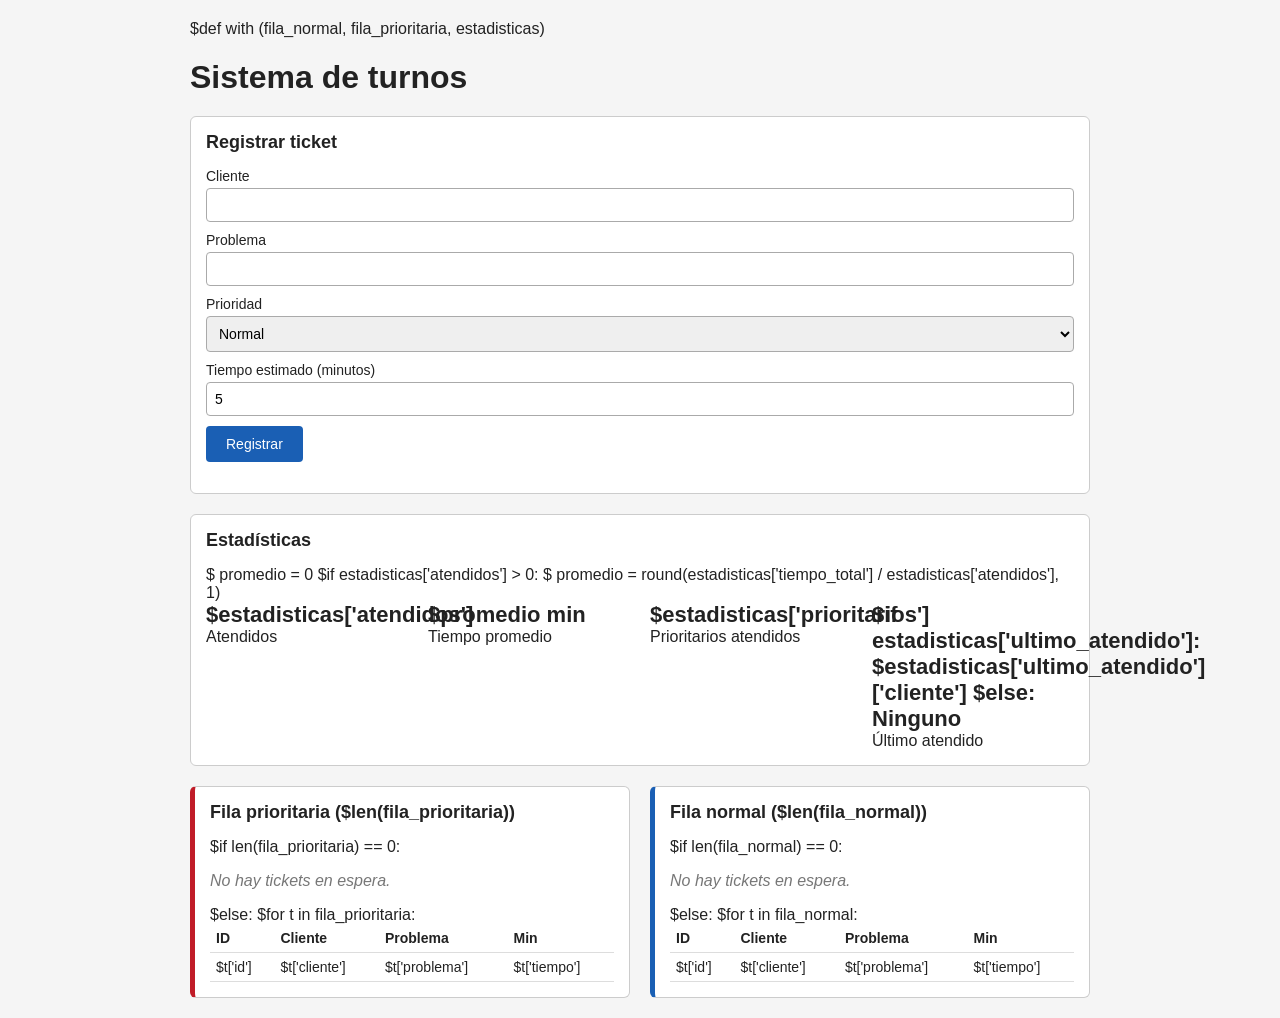
==== controllers/tick.html @ 9a77e490 "Escribe aquí tu mensaje" ====
$def with (fila_normal, fila_prioritaria, estadisticas)
<!DOCTYPE html>
<html lang="es">

<head>
    <meta charset="UTF-8">
    <meta name="viewport" content="width=device-width, initial-scale=1">
    <title>Sistema de turnos</title>
    <link rel="stylesheet" href="style.css">
</head>

<body>

    <h1>Sistema de turnos</h1>

    <section>
        <h2>Registrar ticket</h2>
        <form method="POST" action="/">
            <input type="hidden" name="action" value="registrar">

            <label>Cliente
                <input type="text" name="cliente" required>
            </label>

            <label>Problema
                <input type="text" name="problema" required>
            </label>

            <label>Prioridad
                <select name="prioridad">
                    <option value="normal">Normal</option>
                    <option value="prioritaria">Prioritaria</option>
                </select>
            </label>

            <label>Tiempo estimado (minutos)
                <input type="number" name="tiempo" min="1" value="5" required>
            </label>

            <button type="submit">Registrar</button>
        </form>
    </section>

    <section>
        <h2>Estadísticas</h2>
        $ promedio = 0
        $if estadisticas['atendidos'] > 0:
        $ promedio = round(estadisticas['tiempo_total'] / estadisticas['atendidos'], 1)
        <div class="stats">
            <div><strong>$estadisticas['atendidos']</strong>Atendidos</div>
            <div><strong>$promedio min</strong>Tiempo promedio</div>
            <div><strong>$estadisticas['prioritarios']</strong>Prioritarios atendidos</div>
            <div>
                <strong>
                    $if estadisticas['ultimo_atendido']:
                    $estadisticas['ultimo_atendido']['cliente']
                    $else:
                    Ninguno
                </strong>
                Último atendido
            </div>
        </div>
    </section>

    <div class="filas">
        <section class="prioritaria">
            <h2>Fila prioritaria ($len(fila_prioritaria))</h2>
            $if len(fila_prioritaria) == 0:
            <p class="vacio">No hay tickets en espera.</p>
            $else:
            <table>
                <tr>
                    <th>ID</th>
                    <th>Cliente</th>
                    <th>Problema</th>
                    <th>Min</th>
                </tr>
                $for t in fila_prioritaria:
                <tr>
                    <td>$t['id']</td>
                    <td>$t['cliente']</td>
                    <td>$t['problema']</td>
                    <td>$t['tiempo']</td>
                </tr>
            </table>
        </section>

        <section class="normal">
            <h2>Fila normal ($len(fila_normal))</h2>
            $if len(fila_normal) == 0:
            <p class="vacio">No hay tickets en espera.</p>
            $else:
            <table>
                <tr>
                    <th>ID</th>
                    <th>Cliente</th>
                    <th>Problema</th>
                    <th>Min</th>
                </tr>
                $for t in fila_normal:
                <tr>
                    <td>$t['id']</td>
                    <td>$t['cliente']</td>
                    <td>$t['problema']</td>
                    <td>$t['tiempo']</td>
                </tr>
            </table>
        </section>
    </div>

</body>

</html>
---- controllers/style.css ----
body {
     font-family: Arial, sans-serif;
     max-width: 900px;
     margin: 0 auto;
     padding: 20px;
     color: #222;
     background: #f5f5f5;
 }

 h1 {
     margin-bottom: 20px;
 }

 h2 {
     margin-top: 0;
     font-size: 18px;
 }

 section {
     background: #fff;
     border: 1px solid #ccc;
     border-radius: 6px;
     padding: 15px;
     margin-bottom: 20px;
 }

 label {
     display: block;
     margin-bottom: 10px;
     font-size: 14px;
 }

 input,
 select {
     display: block;
     width: 100%;
     padding: 8px;
     margin-top: 4px;
     box-sizing: border-box;
     border: 1px solid #aaa;
     border-radius: 4px;
     font-size: 14px;
 }

 button {
     padding: 10px 20px;
     background: #1a5fb4;
     color: #fff;
     border: none;
     border-radius: 4px;
     cursor: pointer;
     font-size: 14px;
 }

 button:hover {
     background: #144a8f;
 }

 .filas {
     display: flex;
     gap: 20px;
     flex-wrap: wrap;
 }

 .filas section {
     flex: 1;
     min-width: 280px;
     margin-bottom: 0;
 }

 .prioritaria {
     border-left: 5px solid #c01c28;
 }

 .normal {
     border-left: 5px solid #1a5fb4;
 }

 table {
     width: 100%;
     border-collapse: collapse;
     font-size: 14px;
 }

 th,
 td {
     text-align: left;
     padding: 6px;
     border-bottom: 1px solid #ddd;
 }

 .vacio {
     color: #777;
     font-style: italic;
 }

 .stats {
     display: flex;
     gap: 20px;
     flex-wrap: wrap;
 }

 .stats div {
     flex: 1;
     min-width: 140px;
 }

 .stats strong {
     display: block;
     font-size: 22px;
 }
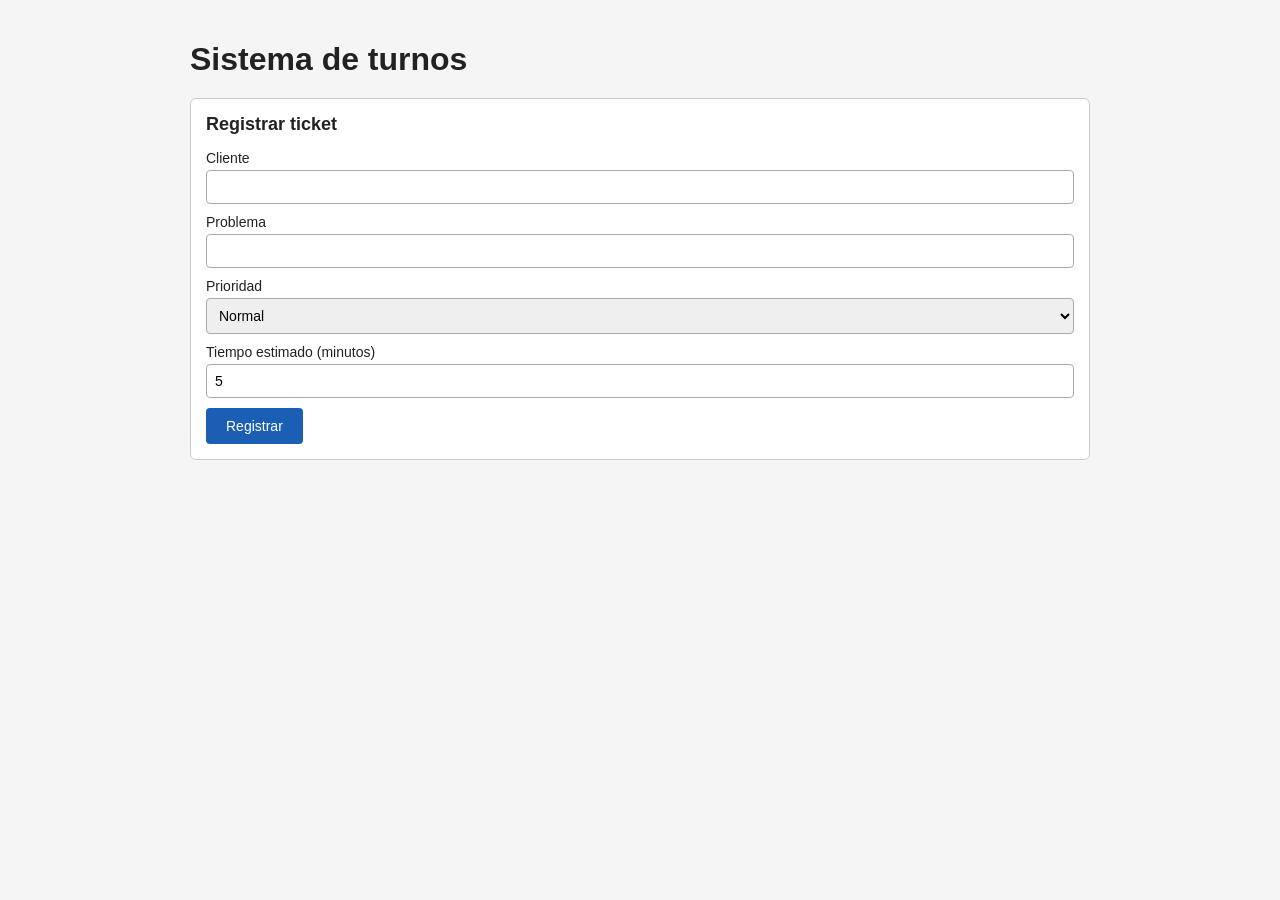
==== commit 46e3118b: "Escribe aquí tu mensaje" ====
--- a/controllers/tick.html
+++ b/controllers/tick.html
@@ -1,4 +1,4 @@
-$def with (fila_normal, fila_prioritaria, estadisticas)
+<!--$def with (fila_normal, fila_prioritaria, estadisticas)-->
 <!DOCTYPE html>
 <html lang="es">
 
@@ -41,72 +41,71 @@
         </form>
     </section>
 
-    <section>
-        <h2>Estadísticas</h2>
-        $ promedio = 0
-        $if estadisticas['atendidos'] > 0:
-        $ promedio = round(estadisticas['tiempo_total'] / estadisticas['atendidos'], 1)
-        <div class="stats">
-            <div><strong>$estadisticas['atendidos']</strong>Atendidos</div>
-            <div><strong>$promedio min</strong>Tiempo promedio</div>
-            <div><strong>$estadisticas['prioritarios']</strong>Prioritarios atendidos</div>
-            <div>
-                <strong>
-                    $if estadisticas['ultimo_atendido']:
-                    $estadisticas['ultimo_atendido']['cliente']
-                    $else:
-                    Ninguno
-                </strong>
-                Último atendido
-            </div>
-        </div>
-    </section>
 
-    <div class="filas">
-        <section class="prioritaria">
-            <h2>Fila prioritaria ($len(fila_prioritaria))</h2>
-            $if len(fila_prioritaria) == 0:
-            <p class="vacio">No hay tickets en espera.</p>
-            $else:
-            <table>
-                <tr>
-                    <th>ID</th>
-                    <th>Cliente</th>
-                    <th>Problema</th>
-                    <th>Min</th>
-                </tr>
-                $for t in fila_prioritaria:
-                <tr>
-                    <td>$t['id']</td>
-                    <td>$t['cliente']</td>
-                    <td>$t['problema']</td>
-                    <td>$t['tiempo']</td>
-                </tr>
-            </table>
-        </section>
 
-        <section class="normal">
-            <h2>Fila normal ($len(fila_normal))</h2>
-            $if len(fila_normal) == 0:
-            <p class="vacio">No hay tickets en espera.</p>
-            $else:
-            <table>
-                <tr>
-                    <th>ID</th>
-                    <th>Cliente</th>
-                    <th>Problema</th>
-                    <th>Min</th>
-                </tr>
-                $for t in fila_normal:
-                <tr>
-                    <td>$t['id']</td>
-                    <td>$t['cliente']</td>
-                    <td>$t['problema']</td>
-                    <td>$t['tiempo']</td>
-                </tr>
-            </table>
-        </section>
+
+
+    <!--NO SÉ QUE HAGA ESTO
+    
+<section>
+  <h2>Estadísticas</h2>
+  $ promedio = 0
+  $if estadisticas['atendidos'] > 0:
+    $ promedio = round(estadisticas['tiempo_total'] / estadisticas['atendidos'], 1)
+  <div class="stats">
+    <div><strong>$estadisticas['atendidos']</strong>Atendidos</div>
+    <div><strong>$promedio min</strong>Tiempo promedio</div>
+    <div><strong>$estadisticas['prioritarios']</strong>Prioritarios atendidos</div>
+    <div>
+      <strong>
+        $if estadisticas['ultimo_atendido']:
+          $estadisticas['ultimo_atendido']['cliente']
+        $else:
+          Ninguno
+      </strong>
+      Último atendido
     </div>
+  </div>
+</section>
+ 
+<div class="filas">
+  <section class="prioritaria">
+    <h2>Fila prioritaria ($len(fila_prioritaria))</h2>
+    $if len(fila_prioritaria) == 0:
+      <p class="vacio">No hay tickets en espera.</p>
+    $else:
+      <table>
+        <tr><th>ID</th><th>Cliente</th><th>Problema</th><th>Min</th></tr>
+        $for t in fila_prioritaria:
+          <tr>
+            <td>$t['id']</td>
+            <td>$t['cliente']</td>
+            <td>$t['problema']</td>
+            <td>$t['tiempo']</td>
+          </tr>
+      </table>
+  </section>
+ 
+  <section class="normal">
+    <h2>Fila normal ($len(fila_normal))</h2>
+    $if len(fila_normal) == 0:
+      <p class="vacio">No hay tickets en espera.</p>
+    $else:
+      <table>
+        <tr><th>ID</th><th>Cliente</th><th>Problema</th><th>Min</th></tr>
+        $for t in fila_normal:
+          <tr>
+            <td>$t['id']</td>
+            <td>$t['cliente']</td>
+            <td>$t['problema']</td>
+            <td>$t['tiempo']</td>
+          </tr>
+      </table>
+  </section>
+</div>
+    
+    
+    -->
 
 </body>
 
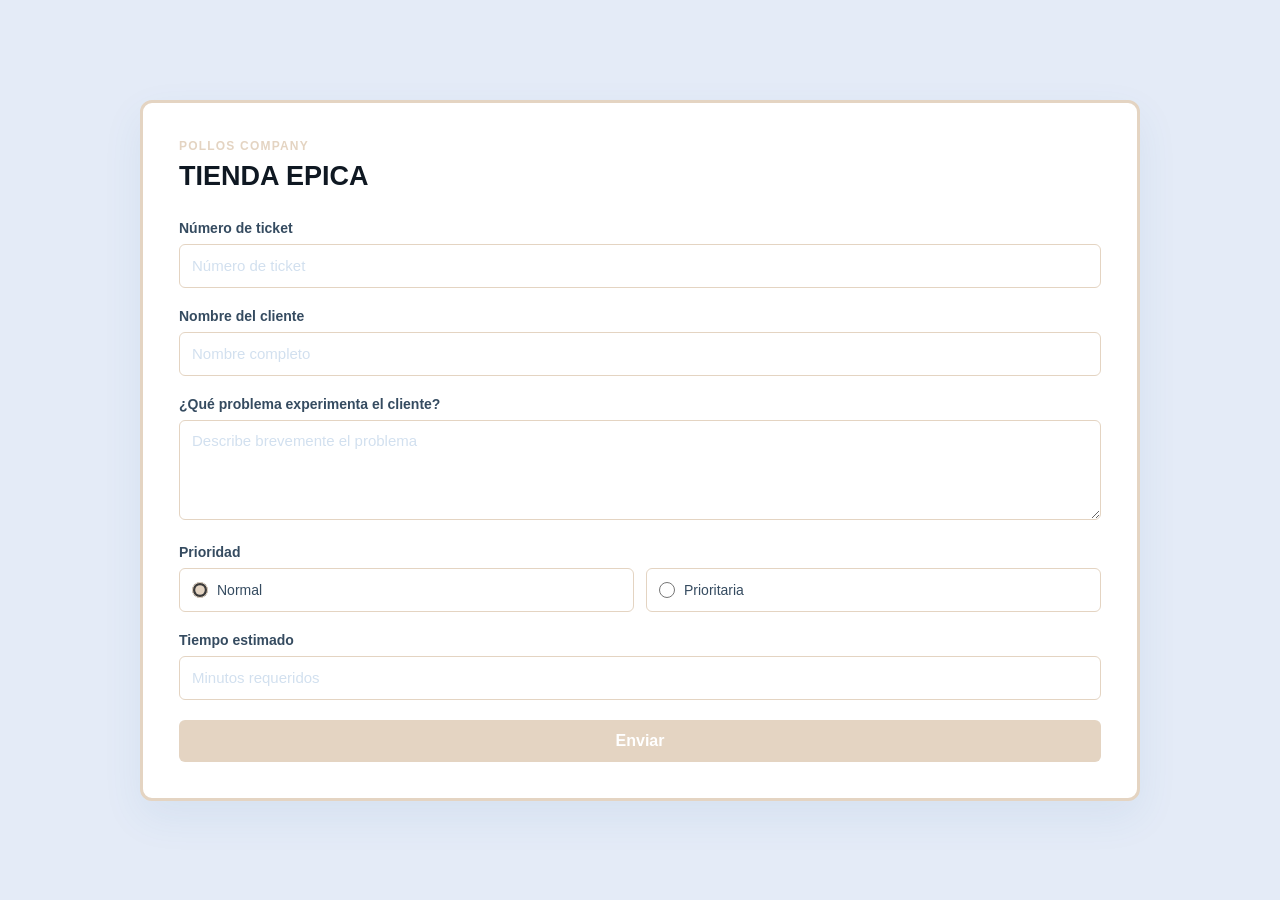
==== commit 0f0afac9: "hola amikitos" ====
--- a/controllers/tick.html
+++ b/controllers/tick.html
@@ -1,112 +1,59 @@
-<!--$def with (fila_normal, fila_prioritaria, estadisticas)-->
 <!DOCTYPE html>
 <html lang="es">
 
 <head>
-    <meta charset="UTF-8">
-    <meta name="viewport" content="width=device-width, initial-scale=1">
-    <title>Sistema de turnos</title>
-    <link rel="stylesheet" href="style.css">
+  <meta charset="UTF-8">
+  <meta name="viewport" content="width=device-width, initial-scale=1.0">
+  <title>Tickets | Pollos Company</title>
+  <link rel="stylesheet" href="style.css">
+  <link rel="icon" href="img/icono.ico">
 </head>
 
 <body>
+  <main class="formulario">
+    <header class="encabezado">
+      <p class="etiqueta-superior">Pollos Company</p>
+      <h1>TIENDA EPICA</h1>
+    </header>
 
-    <h1>Sistema de turnos</h1>
+    <form>
+      <div class="campo">
+        <label for="numero-ticket">Número de ticket</label>
+        <input id="numero-ticket" name="numero-ticket" type="text" placeholder="Número de ticket">
+      </div>
 
-    <section>
-        <h2>Registrar ticket</h2>
-        <form method="POST" action="/">
-            <input type="hidden" name="action" value="registrar">
+      <div class="campo">
+        <label for="nombre-cliente">Nombre del cliente</label>
+        <input id="nombre-cliente" name="nombre-cliente" type="text" placeholder="Nombre completo">
+      </div>
 
-            <label>Cliente
-                <input type="text" name="cliente" required>
-            </label>
+      <div class="campo">
+        <label for="tipo-problema">¿Qué problema experimenta el cliente?</label>
+        <textarea id="tipo-problema" name="tipo-problema" placeholder="Describe brevemente el problema"></textarea>
+      </div>
 
-            <label>Problema
-                <input type="text" name="problema" required>
-            </label>
+      <fieldset>
+        <legend>Prioridad</legend>
+        <div class="opciones-prioridad">
+          <label class="opcion" for="prioridad-normal">
+            <input id="prioridad-normal" name="prioridad" type="radio" value="normal" checked>
+            Normal
+          </label>
+          <label class="opcion" for="prioridad-prioritaria">
+            <input id="prioridad-prioritaria" name="prioridad" type="radio" value="prioritaria">
+            Prioritaria
+          </label>
+        </div>
+      </fieldset>
 
-            <label>Prioridad
-                <select name="prioridad">
-                    <option value="normal">Normal</option>
-                    <option value="prioritaria">Prioritaria</option>
-                </select>
-            </label>
+      <div class="campo">
+        <label for="tiempo-estimado">Tiempo estimado</label>
+        <input id="tiempo-estimado" name="tiempo-estimado" type="number" min="1" placeholder="Minutos requeridos">
+      </div>
 
-            <label>Tiempo estimado (minutos)
-                <input type="number" name="tiempo" min="1" value="5" required>
-            </label>
-
-            <button type="submit">Registrar</button>
-        </form>
-    </section>
-
-
-
-
-
-    <!--NO SÉ QUE HAGA ESTO
-    
-<section>
-  <h2>Estadísticas</h2>
-  $ promedio = 0
-  $if estadisticas['atendidos'] > 0:
-    $ promedio = round(estadisticas['tiempo_total'] / estadisticas['atendidos'], 1)
-  <div class="stats">
-    <div><strong>$estadisticas['atendidos']</strong>Atendidos</div>
-    <div><strong>$promedio min</strong>Tiempo promedio</div>
-    <div><strong>$estadisticas['prioritarios']</strong>Prioritarios atendidos</div>
-    <div>
-      <strong>
-        $if estadisticas['ultimo_atendido']:
-          $estadisticas['ultimo_atendido']['cliente']
-        $else:
-          Ninguno
-      </strong>
-      Último atendido
-    </div>
-  </div>
-</section>
- 
-<div class="filas">
-  <section class="prioritaria">
-    <h2>Fila prioritaria ($len(fila_prioritaria))</h2>
-    $if len(fila_prioritaria) == 0:
-      <p class="vacio">No hay tickets en espera.</p>
-    $else:
-      <table>
-        <tr><th>ID</th><th>Cliente</th><th>Problema</th><th>Min</th></tr>
-        $for t in fila_prioritaria:
-          <tr>
-            <td>$t['id']</td>
-            <td>$t['cliente']</td>
-            <td>$t['problema']</td>
-            <td>$t['tiempo']</td>
-          </tr>
-      </table>
-  </section>
- 
-  <section class="normal">
-    <h2>Fila normal ($len(fila_normal))</h2>
-    $if len(fila_normal) == 0:
-      <p class="vacio">No hay tickets en espera.</p>
-    $else:
-      <table>
-        <tr><th>ID</th><th>Cliente</th><th>Problema</th><th>Min</th></tr>
-        $for t in fila_normal:
-          <tr>
-            <td>$t['id']</td>
-            <td>$t['cliente']</td>
-            <td>$t['problema']</td>
-            <td>$t['tiempo']</td>
-          </tr>
-      </table>
-  </section>
-</div>
-    
-    
-    -->
-
+      <button type="submit" class="boton-enviar">Enviar</button>
+    </form>
+  </main>
 </body>
 
 </html>
--- a/controllers/style.css
+++ b/controllers/style.css
@@ -1,111 +1,147 @@
- body {
-     font-family: Arial, sans-serif;
-     max-width: 900px;
-     margin: 0 auto;
-     padding: 20px;
-     color: #222;
-     background: #f5f5f5;
- }
+:root {
+    --fondo: #E4EBF7;
+    --fondo-secundario: #D2E0EF;
+    --color-3: #EDD9CB;
+    --color-4: #E6D7BD;
+    --importante: #E4D4C2;
+    --letras: #0f1822;
 
- h1 {
-     margin-bottom: 20px;
- }
 
- h2 {
-     margin-top: 0;
-     font-size: 18px;
- }
+    color-scheme: light;
+}
 
- section {
-     background: #fff;
-     border: 1px solid #ccc;
-     border-radius: 6px;
-     padding: 15px;
-     margin-bottom: 20px;
- }
+* {
+    padding: 0;
+    margin: 0;
+    box-sizing: border-box;
+    color: var(--letras);
+    font-family: "Segoe UI", sans-serif;
+}
 
- label {
-     display: block;
-     margin-bottom: 10px;
-     font-size: 14px;
- }
+body {
+    min-height: 100vh;
+    margin: 0;
+    padding: 48px 20px;
+    display: grid;
+    place-items: center;
+    background: var(--fondo);
+}
 
- input,
- select {
-     display: block;
-     width: 100%;
-     padding: 8px;
-     margin-top: 4px;
-     box-sizing: border-box;
-     border: 1px solid #aaa;
-     border-radius: 4px;
-     font-size: 14px;
- }
+.formulario {
+    width: min(100%, 1000px);
+    padding: 36px;
+    background: white;
+    border: 3px solid var(--importante);
+    border-radius: 12px;
+    box-shadow: 0 16px 40px rgb(48 121 160 / 8%);
+}
 
- button {
-     padding: 10px 20px;
-     background: #1a5fb4;
-     color: #fff;
-     border: none;
-     border-radius: 4px;
-     cursor: pointer;
-     font-size: 14px;
- }
+.encabezado {
+    margin-bottom: 28px;
+}
 
- button:hover {
-     background: #144a8f;
- }
+.etiqueta-superior {
+    margin: 0 0 8px;
+    color: var(--importante);
+    font-size: 12px;
+    font-weight: 700;
+    letter-spacing: 1.2px;
+    text-transform: uppercase;
+}
 
- .filas {
-     display: flex;
-     gap: 20px;
-     flex-wrap: wrap;
- }
+h1 {
+    margin: 0;
+    font-size: 27px;
+    font-weight: 650;
+}
 
- .filas section {
-     flex: 1;
-     min-width: 280px;
-     margin-bottom: 0;
- }
+.campo {
+    margin-bottom: 20px;
+}
 
- .prioritaria {
-     border-left: 5px solid #c01c28;
- }
+label,
+legend {
+    display: block;
+    margin-bottom: 8px;
+    color: #354b60;
+    font-size: 14px;
+    font-weight: 600;
+}
 
- .normal {
-     border-left: 5px solid #1a5fb4;
- }
+input,
+textarea,
+select {
+    width: 100%;
+    padding: 11px 12px;
+    border: 1px solid var(--importante);
+    border-radius: 6px;
+    background: white;
+    font-size: 15px;
+}
 
- table {
-     width: 100%;
-     border-collapse: collapse;
-     font-size: 14px;
- }
+input,
+select {
+    min-height: 44px;
+}
 
- th,
- td {
-     text-align: left;
-     padding: 6px;
-     border-bottom: 1px solid #ddd;
- }
+textarea {
+    min-height: 100px;
+    resize: vertical;
+}
 
- .vacio {
-     color: #777;
-     font-style: italic;
- }
+input::placeholder,
+textarea::placeholder {
+    color: var(--fondo-secundario);
+}
 
- .stats {
-     display: flex;
-     gap: 20px;
-     flex-wrap: wrap;
- }
+input:focus,
+textarea:focus,
+select:focus {
+    outline: 3px solid var(--importante);
+    border-color: var(--fondo-secundario);
+}
 
- .stats div {
-     flex: 1;
-     min-width: 140px;
- }
+fieldset {
+    margin: 0 0 20px;
+    padding: 0;
+    border: 0;
+}
 
- .stats strong {
-     display: block;
-     font-size: 22px;
- }+.opciones-prioridad {
+    display: flex;
+    gap: 12px;
+}
+
+.opcion {
+    display: flex;
+    flex: 1;
+    align-items: center;
+    gap: 9px;
+    min-height: 44px;
+    margin: 0;
+    padding: 0 12px;
+    border: 1px solid var(--importante);
+    border-radius: 6px;
+    font-weight: 400;
+    cursor: pointer;
+}
+
+.opcion input {
+    width: 16px;
+    min-height: 16px;
+    margin: 0;
+    accent-color: var(--importante);
+}
+
+.boton-enviar {
+    display: block;
+    width: 100%;
+    padding: 12px;
+    border: 0;
+    border-radius: 6px;
+    background: var(--importante);
+    color: white;
+    font-size: 16px;
+    font-weight: 600;
+    cursor: pointer;
+}
